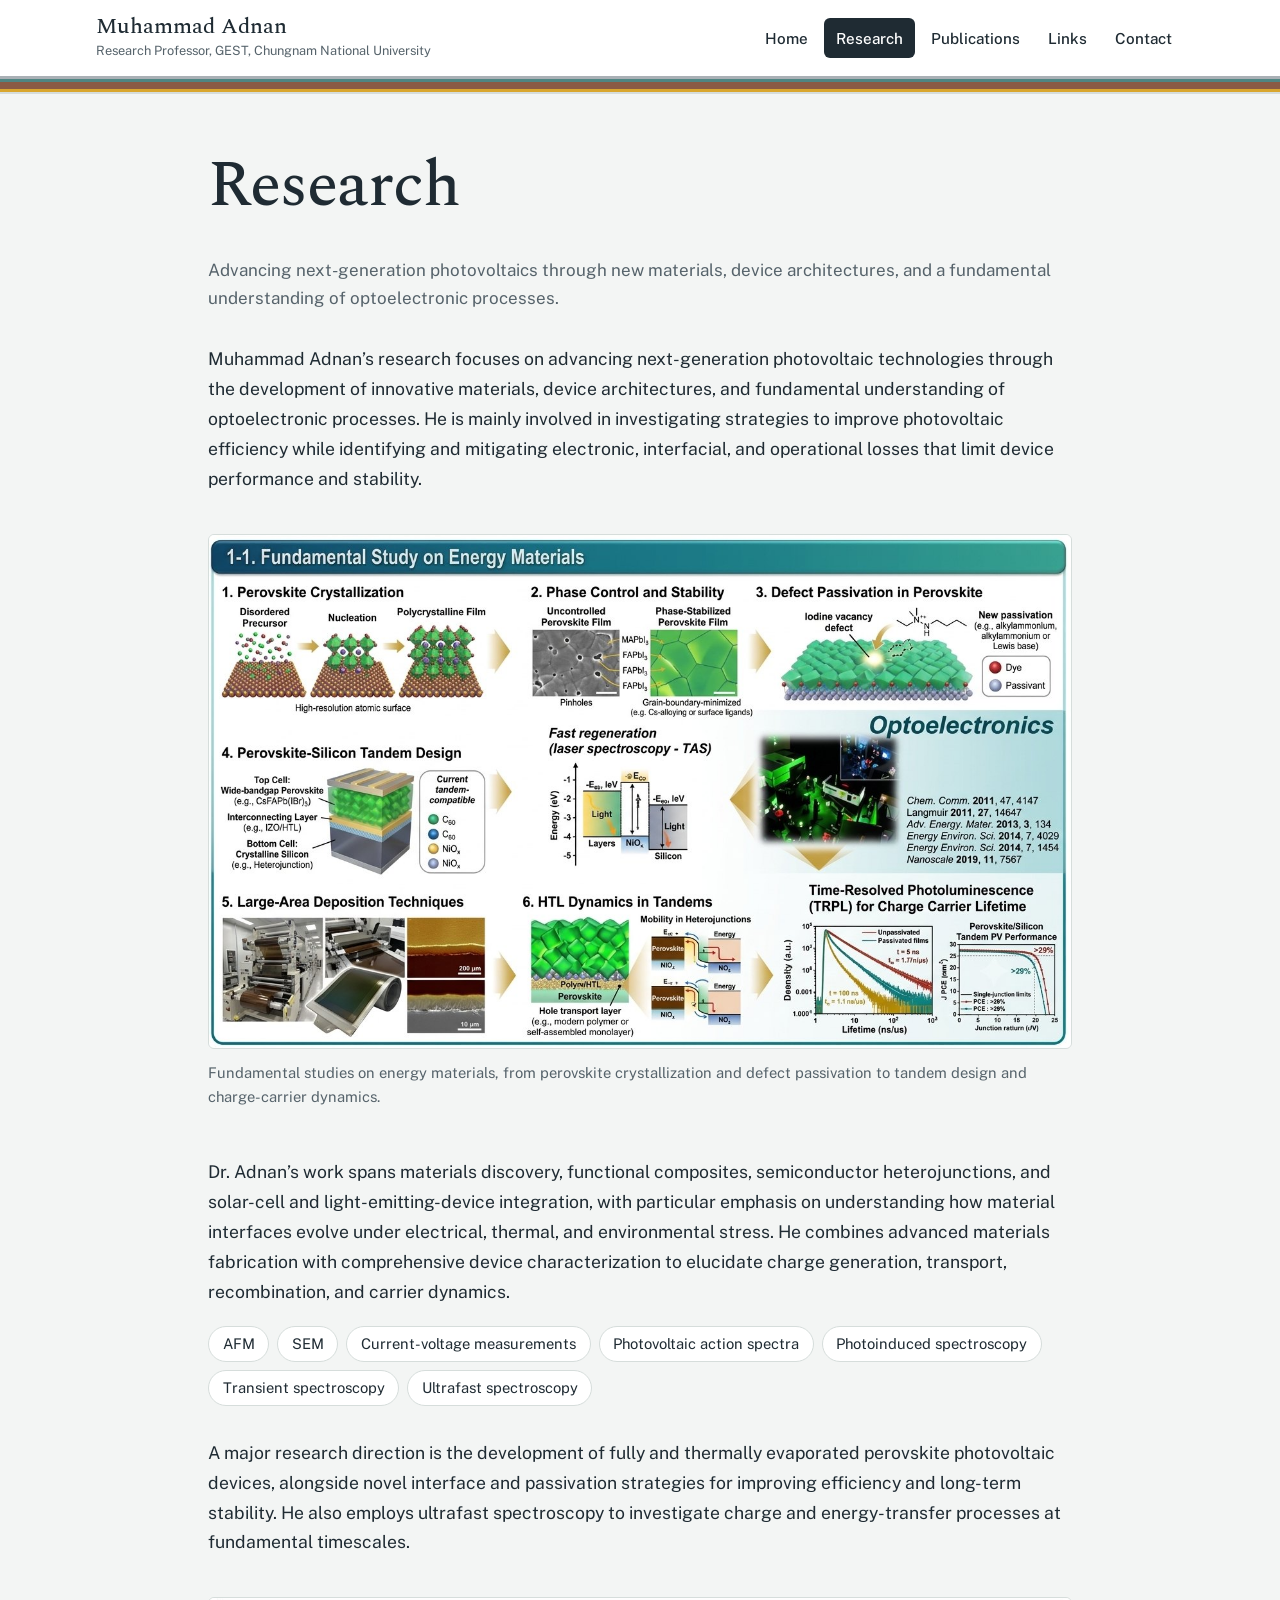
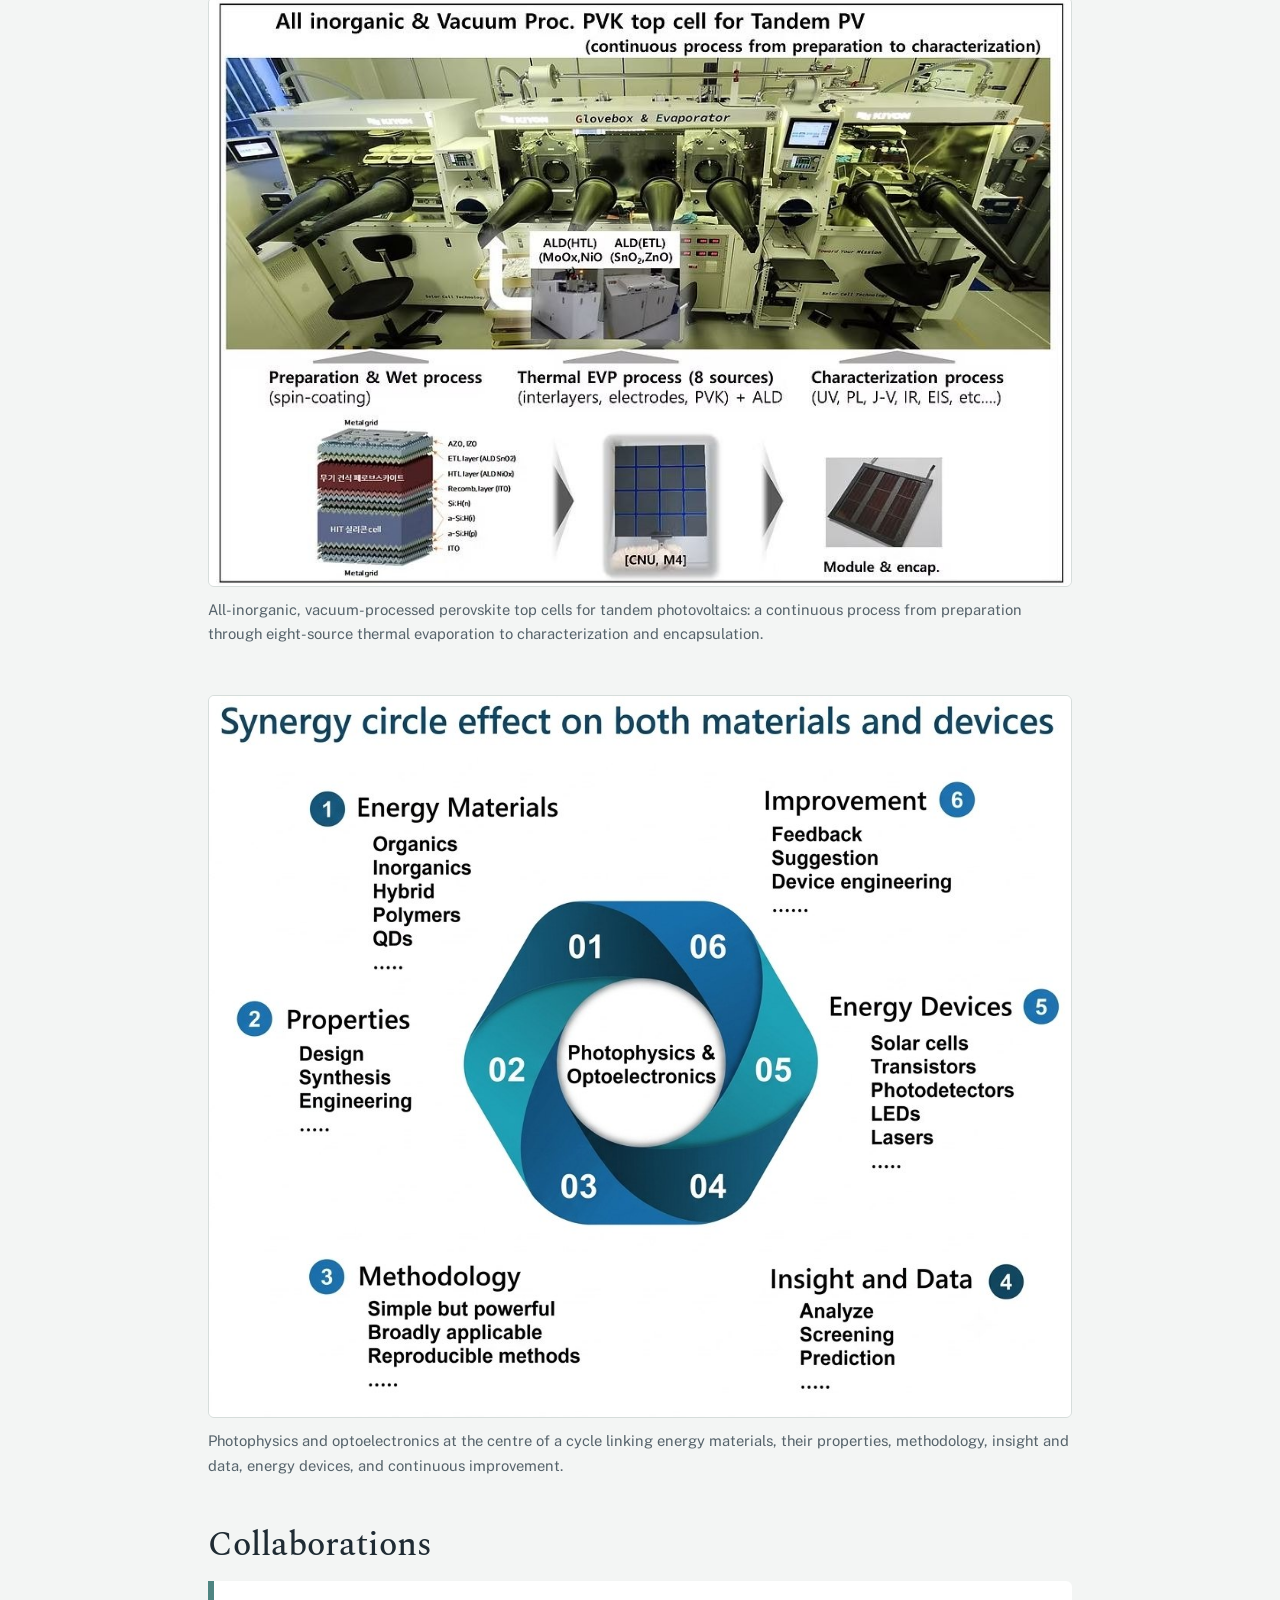
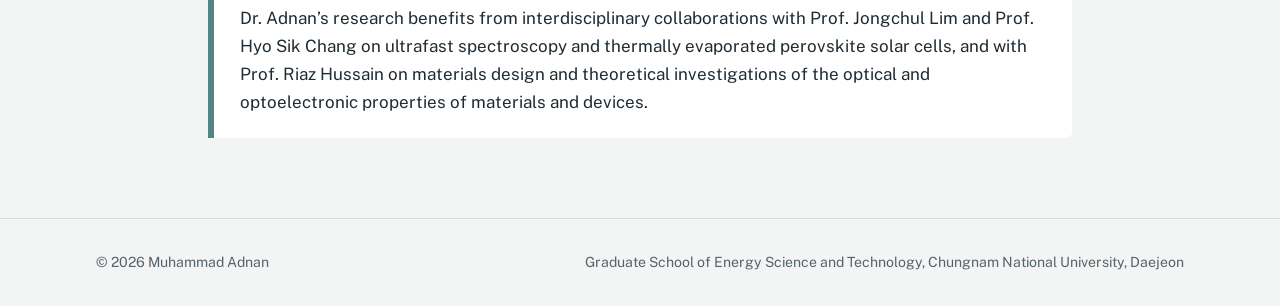
==== research.html @ 60435fd6 "done" ====
<!doctype html>
<html lang="en">
<head>
<meta charset="utf-8">
<meta name="viewport" content="width=device-width, initial-scale=1">
<title>Research | Muhammad Adnan</title>
<meta name="description" content="Research focus of Muhammad Adnan: perovskite photovoltaics, interface engineering, and ultrafast spectroscopy.">
<link rel="icon" href="assets/img/favicon.svg" type="image/svg+xml">
<link rel="preconnect" href="https://fonts.googleapis.com">
<link rel="preconnect" href="https://fonts.gstatic.com" crossorigin>
<link href="https://fonts.googleapis.com/css2?family=Public+Sans:wght@400;500;600;700&family=Spectral:ital,wght@0,400;0,500;0,600;1,400&display=swap" rel="stylesheet">
<link rel="stylesheet" href="assets/css/style.css">
</head>
<body data-page="research">
<a class="skip" href="#main">Skip to content</a>
<header class="site-header">
  <div class="wrap">
    <a class="brand" href="index.html">Muhammad Adnan<small>Research Professor, GEST, Chungnam National University</small></a>
    <nav aria-label="Main">
      <ul>
        <li><a href="index.html" data-page="home">Home</a></li>
        <li><a href="research.html" data-page="research">Research</a></li>
        <li><a href="publications.html" data-page="publications">Publications</a></li>
        <li><a href="links.html" data-page="links">Links</a></li>
        <li><a href="contact.html" data-page="contact">Contact</a></li>
      </ul>
    </nav>
  </div>
  <div class="stack-rule" aria-hidden="true"><span></span><span></span><span></span><span></span><span></span></div>
</header>
<main id="main" class="wrap">

<header class="page-title">
  <h1>Research</h1>
  <p>Advancing next-generation photovoltaics through new materials, device architectures, and a fundamental understanding of optoelectronic processes.</p>
</header>

<div class="prose">
  <p>Muhammad Adnan’s research focuses on advancing next-generation photovoltaic technologies through the development of innovative materials, device architectures, and fundamental understanding of optoelectronic processes. He is mainly involved in investigating strategies to improve photovoltaic efficiency while identifying and mitigating electronic, interfacial, and operational losses that limit device performance and stability.</p>
</div>

<figure class="figure">
  <a href="assets/img/fig-materials.jpg" target="_blank" rel="noopener" aria-label="Open full-size figure"><img src="assets/img/fig-materials.jpg" width="1342" height="800" loading="lazy"
       alt="Overview of fundamental studies on energy materials: perovskite crystallization, phase control and stability, defect passivation, perovskite-silicon tandem design, large-area deposition, and hole-transport-layer dynamics in tandems, with transient absorption and time-resolved photoluminescence results."></a>
  <figcaption>Fundamental studies on energy materials, from perovskite crystallization and defect passivation to tandem design and charge-carrier dynamics.</figcaption>
</figure>

<div class="prose">
  <p>Dr. Adnan’s work spans materials discovery, functional composites, semiconductor heterojunctions, and solar-cell and light-emitting-device integration, with particular emphasis on understanding how material interfaces evolve under electrical, thermal, and environmental stress. He combines advanced materials fabrication with comprehensive device characterization to elucidate charge generation, transport, recombination, and carrier dynamics.</p>
</div>

<ul class="chips" aria-label="Characterization techniques">
  <li>AFM</li><li>SEM</li><li>Current-voltage measurements</li><li>Photovoltaic action spectra</li><li>Photoinduced spectroscopy</li><li>Transient spectroscopy</li><li>Ultrafast spectroscopy</li>
</ul>

<div class="prose">
  <p>A major research direction is the development of fully and thermally evaporated perovskite photovoltaic devices, alongside novel interface and passivation strategies for improving efficiency and long-term stability. He also employs ultrafast spectroscopy to investigate charge and energy-transfer processes at fundamental timescales.</p>
</div>

<figure class="figure">
  <a href="assets/img/fig-tandem.jpg" target="_blank" rel="noopener" aria-label="Open full-size figure"><img src="assets/img/fig-tandem.jpg" width="977" height="666" loading="lazy"
       alt="Glovebox and thermal evaporator line for all-inorganic, vacuum-processed perovskite top cells for tandem photovoltaics, showing wet processing, an eight-source thermal evaporation process with ALD, characterization, and module encapsulation."></a>
  <figcaption>All-inorganic, vacuum-processed perovskite top cells for tandem photovoltaics: a continuous process from preparation through eight-source thermal evaporation to characterization and encapsulation.</figcaption>
</figure>

<figure class="figure">
  <a href="assets/img/fig-synergy.jpg" target="_blank" rel="noopener" aria-label="Open full-size figure"><img src="assets/img/fig-synergy.jpg" width="1128" height="944" loading="lazy"
       alt="Cycle diagram with photophysics and optoelectronics at the centre, linking energy materials, properties, methodology, insight and data, energy devices, and improvement."></a>
  <figcaption>Photophysics and optoelectronics at the centre of a cycle linking energy materials, their properties, methodology, insight and data, energy devices, and continuous improvement.</figcaption>
</figure>

<h2>Collaborations</h2>
<div class="collab">
  <p>Dr. Adnan’s research benefits from interdisciplinary collaborations with Prof. Jongchul Lim and Prof. Hyo Sik Chang on ultrafast spectroscopy and thermally evaporated perovskite solar cells, and with Prof. Riaz Hussain on materials design and theoretical investigations of the optical and optoelectronic properties of materials and devices.</p>
</div>
</main>
<footer class="site-footer">
  <div class="wrap">
    <span>&copy; <span data-year></span> Muhammad Adnan</span>
    <span>Graduate School of Energy Science and Technology, Chungnam National University, Daejeon</span>
  </div>
</footer>
<script src="assets/js/main.js" defer></script>
</body>
</html>
---- assets/css/style.css ----
/* Palette drawn from a perovskite solar cell stack:
   silver electrode, ITO glass, perovskite film, PbI2 yellow */
:root {
  --bg: #F3F5F4;
  --surface: #FFFFFF;
  --ink: #1F2B33;
  --muted: #56636B;
  --rule: #D6DDDB;
  --ag: #A9B0B5;
  --ito: #4F8582;
  --pvk: #8A5A44;
  --pvk-deep: #4A2F27;
  --pbi: #D9A62E;
  --link: #2E6562;
  --serif: "Spectral", Georgia, "Times New Roman", serif;
  --sans: "Public Sans", system-ui, -apple-system, "Segoe UI", Roboto, sans-serif;
  --wrap: 68rem;
  color-scheme: light dark;
}
@media (prefers-color-scheme: dark) {
  :root {
    --bg: #151B1F; --surface: #1C2429; --ink: #E4E9E8; --muted: #9AA7AD;
    --rule: #2C363C; --link: #86C1BC; --pvk-deep: #C99A7F;
  }
}

*, *::before, *::after { box-sizing: border-box; }
html { -webkit-text-size-adjust: 100%; }
body {
  margin: 0; background: var(--bg); color: var(--ink);
  font: 400 1.0625rem/1.65 var(--sans);
  min-height: 100vh; display: flex; flex-direction: column;
}
img { max-width: 100%; height: auto; display: block; }
a { color: var(--link); text-underline-offset: 0.18em; text-decoration-thickness: 1px; }
a:hover { text-decoration-thickness: 2px; }
:focus-visible { outline: 2px solid var(--pbi); outline-offset: 3px; border-radius: 2px; }
.wrap { width: min(100% - 2.5rem, var(--wrap)); margin-inline: auto; }
.prose { max-width: 40rem; }
.prose p { margin: 0 0 1.1em; }

h1, h2, h3 { font-family: var(--serif); font-weight: 500; line-height: 1.15; margin: 0 0 0.5em; }
h1 { font-size: clamp(2.4rem, 5.5vw, 4rem); letter-spacing: -0.015em; }
h2 { font-size: clamp(1.6rem, 3vw, 2.1rem); }
h3 { font-size: 1.25rem; font-weight: 600; }

.skip { position: absolute; left: -999px; }
.skip:focus { left: 1rem; top: 1rem; background: var(--surface); padding: .5rem 1rem; z-index: 10; }

/* ---------- header: the device stack as a rule ---------- */
.site-header { background: var(--surface); }
.site-header .wrap {
  display: flex; align-items: center; justify-content: space-between;
  gap: 1rem; flex-wrap: wrap; padding-block: 1rem;
}
.brand { font: 500 1.35rem/1 var(--serif); color: var(--ink); text-decoration: none; }
.brand small { display: block; font: 400 .8rem/1.4 var(--sans); color: var(--muted); margin-top: .3rem; }
nav ul { list-style: none; margin: 0; padding: 0; display: flex; gap: .25rem; flex-wrap: wrap; }
nav a {
  display: block; padding: .45rem .75rem; border-radius: 6px;
  color: var(--ink); text-decoration: none; font-weight: 500; font-size: .95rem;
}
nav a:hover { background: var(--bg); }
nav a[aria-current="page"] { background: var(--ink); color: var(--surface); }

.stack-rule { display: grid; grid-template-rows: 3px 3px 7px 3px 2px; }
.stack-rule span:nth-child(1) { background: var(--ag); }
.stack-rule span:nth-child(2) { background: var(--ito); }
.stack-rule span:nth-child(3) { background: var(--pvk); }
.stack-rule span:nth-child(4) { background: var(--pbi); }
.stack-rule span:nth-child(5) { background: var(--rule); }

main { padding-block: 3.5rem 5rem; flex: 1 0 auto; }
.page-title { margin-bottom: 2rem; }
.page-title p { color: var(--muted); max-width: 40rem; margin: 0; }

/* ---------- home ---------- */
.hero { display: grid; grid-template-columns: 1fr auto; gap: 3rem; align-items: center; }
.hero .role { font-size: 1.1rem; color: var(--muted); margin: 0 0 1.5rem; }
.hero .lede { font: 400 1.2rem/1.6 var(--serif); max-width: 36rem; margin: 0 0 2rem; }
.actions { display: flex; gap: .75rem; flex-wrap: wrap; }
.btn {
  display: inline-block; padding: .7rem 1.2rem; border-radius: 6px; font-weight: 600;
  text-decoration: none; border: 1.5px solid var(--ink); color: var(--ink);
}
.btn.primary { background: var(--ink); color: var(--surface); }
.btn:hover { text-decoration: none; transform: translateY(-1px); }

/* portrait sits on top of a layered film stack */
.portrait { position: relative; width: 15rem; padding: 0 0 0 1.4rem; }
.portrait img { position: relative; border-radius: 4px; width: 100%; }
.portrait::before {
  content: ""; position: absolute; left: 0; top: 1.4rem; bottom: -1.4rem; width: calc(100% - 1.4rem);
  border-radius: 4px;
  background: linear-gradient(var(--ag) 0 12%, var(--ito) 12% 30%, var(--pvk) 30% 72%, var(--pbi) 72% 88%, var(--rule) 88%);
}

.metrics {
  display: flex; flex-wrap: wrap; gap: 2.5rem; margin: 4.5rem 0 0; padding: 1.5rem 0 0;
  border-top: 1px solid var(--rule);
}
.metrics div { min-width: 6rem; }
.metrics dt { color: var(--muted); font-size: .9rem; }
.metrics dd { margin: 0; font: 500 2.2rem/1.1 var(--serif); }
.metrics-note { color: var(--muted); font-size: .85rem; margin: .75rem 0 0; }

.focus { margin-top: 5rem; }
.focus-list { list-style: none; padding: 0; margin: 1.5rem 0 0; display: grid; gap: 2px; }
.focus-list li {
  background: var(--surface); padding: 1.1rem 1.4rem 1.1rem 1.6rem;
  border-left: 6px solid var(--c); display: grid; grid-template-columns: 16rem 1fr; gap: 1.5rem;
}
.focus-list li:first-child { border-radius: 6px 6px 0 0; }
.focus-list li:last-child { border-radius: 0 0 6px 6px; }
.focus-list h3 { margin: 0; font-size: 1.1rem; }
.focus-list p { margin: 0; color: var(--muted); }

/* ---------- research ---------- */
.figure { margin: 2.5rem 0 3rem; }
.figure img { border-radius: 6px; border: 1px solid var(--rule); background: #fff; }
.figure figcaption { color: var(--muted); font-size: .92rem; margin-top: .7rem; max-width: 40rem; }
.chips { list-style: none; padding: 0; margin: 0 0 2rem; display: flex; flex-wrap: wrap; gap: .5rem; }
.chips li { background: var(--surface); border: 1px solid var(--rule); border-radius: 99px; padding: .3rem .85rem; font-size: .92rem; }
.collab { background: var(--surface); border-left: 6px solid var(--ito); padding: 1.4rem 1.6rem; border-radius: 0 6px 6px 0; max-width: 44rem; }
.collab p { margin: 0; }

/* ---------- publications ---------- */
.pub-tools { display: flex; gap: .75rem; flex-wrap: wrap; margin-bottom: 1rem; }
.pub-tools input, .pub-tools select {
  font: inherit; color: var(--ink); background: var(--surface);
  border: 1px solid var(--rule); border-radius: 6px; padding: .6rem .8rem;
}
.pub-tools input { flex: 1 1 18rem; }
.pub-count { color: var(--muted); font-size: .9rem; margin: 0 0 2rem; }
.pub-year { display: grid; grid-template-columns: 6rem 1fr; gap: 1.5rem; border-top: 1px solid var(--rule); padding-top: 1.25rem; margin-top: 1.25rem; }
.pub-year h2 { font-size: 1.6rem; color: var(--pvk-deep); margin: 0; position: sticky; top: 1rem; align-self: start; }
.pub-year ol { list-style: none; margin: 0; padding: 0; display: grid; gap: 1.4rem; }
.pub-title { font: 500 1.12rem/1.4 var(--serif); margin: 0 0 .25rem; }
.pub-title a { color: var(--ink); text-decoration: none; }
.pub-title a:hover { color: var(--link); text-decoration: underline; }
.pub-authors { margin: 0; font-size: .95rem; }
.pub-authors strong { font-weight: 700; }
.pub-venue { margin: 0; font-size: .92rem; color: var(--muted); font-style: italic; }
.pub-links { margin: .3rem 0 0; font-size: .88rem; display: flex; gap: 1rem; flex-wrap: wrap; }
.empty { background: var(--surface); border: 1px dashed var(--rule); border-radius: 6px; padding: 2rem; max-width: 40rem; }
.empty p { margin: 0 0 .5rem; }

/* ---------- links / contact ---------- */
.two-col { display: grid; grid-template-columns: 1fr 1fr; gap: 3rem; }
.link-list { list-style: none; padding: 0; margin: 0; border-top: 1px solid var(--rule); }
.link-list li { border-bottom: 1px solid var(--rule); }
.link-list a, .link-list span.item { display: flex; justify-content: space-between; gap: 1rem; padding: 1rem .25rem; text-decoration: none; color: var(--ink); }
.link-list a:hover { color: var(--link); }
.link-list .meta { color: var(--muted); font-size: .9rem; text-align: right; }

address { font-style: normal; font: 400 1.15rem/1.6 var(--serif); }
.contact-name { font-size: 1.5rem; margin-bottom: .25rem; }
.contact-rows { margin: 0; display: grid; grid-template-columns: auto 1fr; gap: .6rem 1.5rem; }
.contact-rows dt { color: var(--muted); }
.contact-rows dd { margin: 0; }

/* ---------- footer ---------- */
.site-footer { border-top: 1px solid var(--rule); padding-block: 2rem; color: var(--muted); font-size: .88rem; }
.site-footer .wrap { display: flex; justify-content: space-between; gap: 1rem; flex-wrap: wrap; }

/* ---------- motion: one entrance, on the home hero only ---------- */
@media (prefers-reduced-motion: no-preference) {
  .portrait::before { animation: deposit .9s cubic-bezier(.2,.7,.2,1) both; }
  @keyframes deposit { from { clip-path: inset(100% 0 0 0); } to { clip-path: inset(0); } }
}

/* ---------- responsive ---------- */
@media (max-width: 760px) {
  main { padding-block: 2.25rem 3.5rem; }
  .hero { grid-template-columns: 1fr; gap: 2.5rem; }
  .hero .portrait { order: -1; width: 11rem; }
  .focus-list li { grid-template-columns: 1fr; gap: .3rem; }
  .pub-year { grid-template-columns: 1fr; gap: .75rem; }
  .pub-year h2 { position: static; }
  .two-col { grid-template-columns: 1fr; gap: 2.5rem; }
  .metrics { gap: 1.5rem 2rem; margin-top: 3.5rem; }
  .metrics dd { font-size: 1.8rem; }
}

/* ---------- research page: text and figures share one column ---------- */
[data-page="research"] main > * { max-width: 54rem; margin-left: auto; margin-right: auto; }
[data-page="research"] main > .prose,
[data-page="research"] main > .collab { max-width: 54rem; }
[data-page="research"] .page-title p,
[data-page="research"] .figure figcaption { max-width: none; }
[data-page="research"] .prose p { font-size: 1.1rem; line-height: 1.7; }
.figure a { display: block; cursor: zoom-in; }
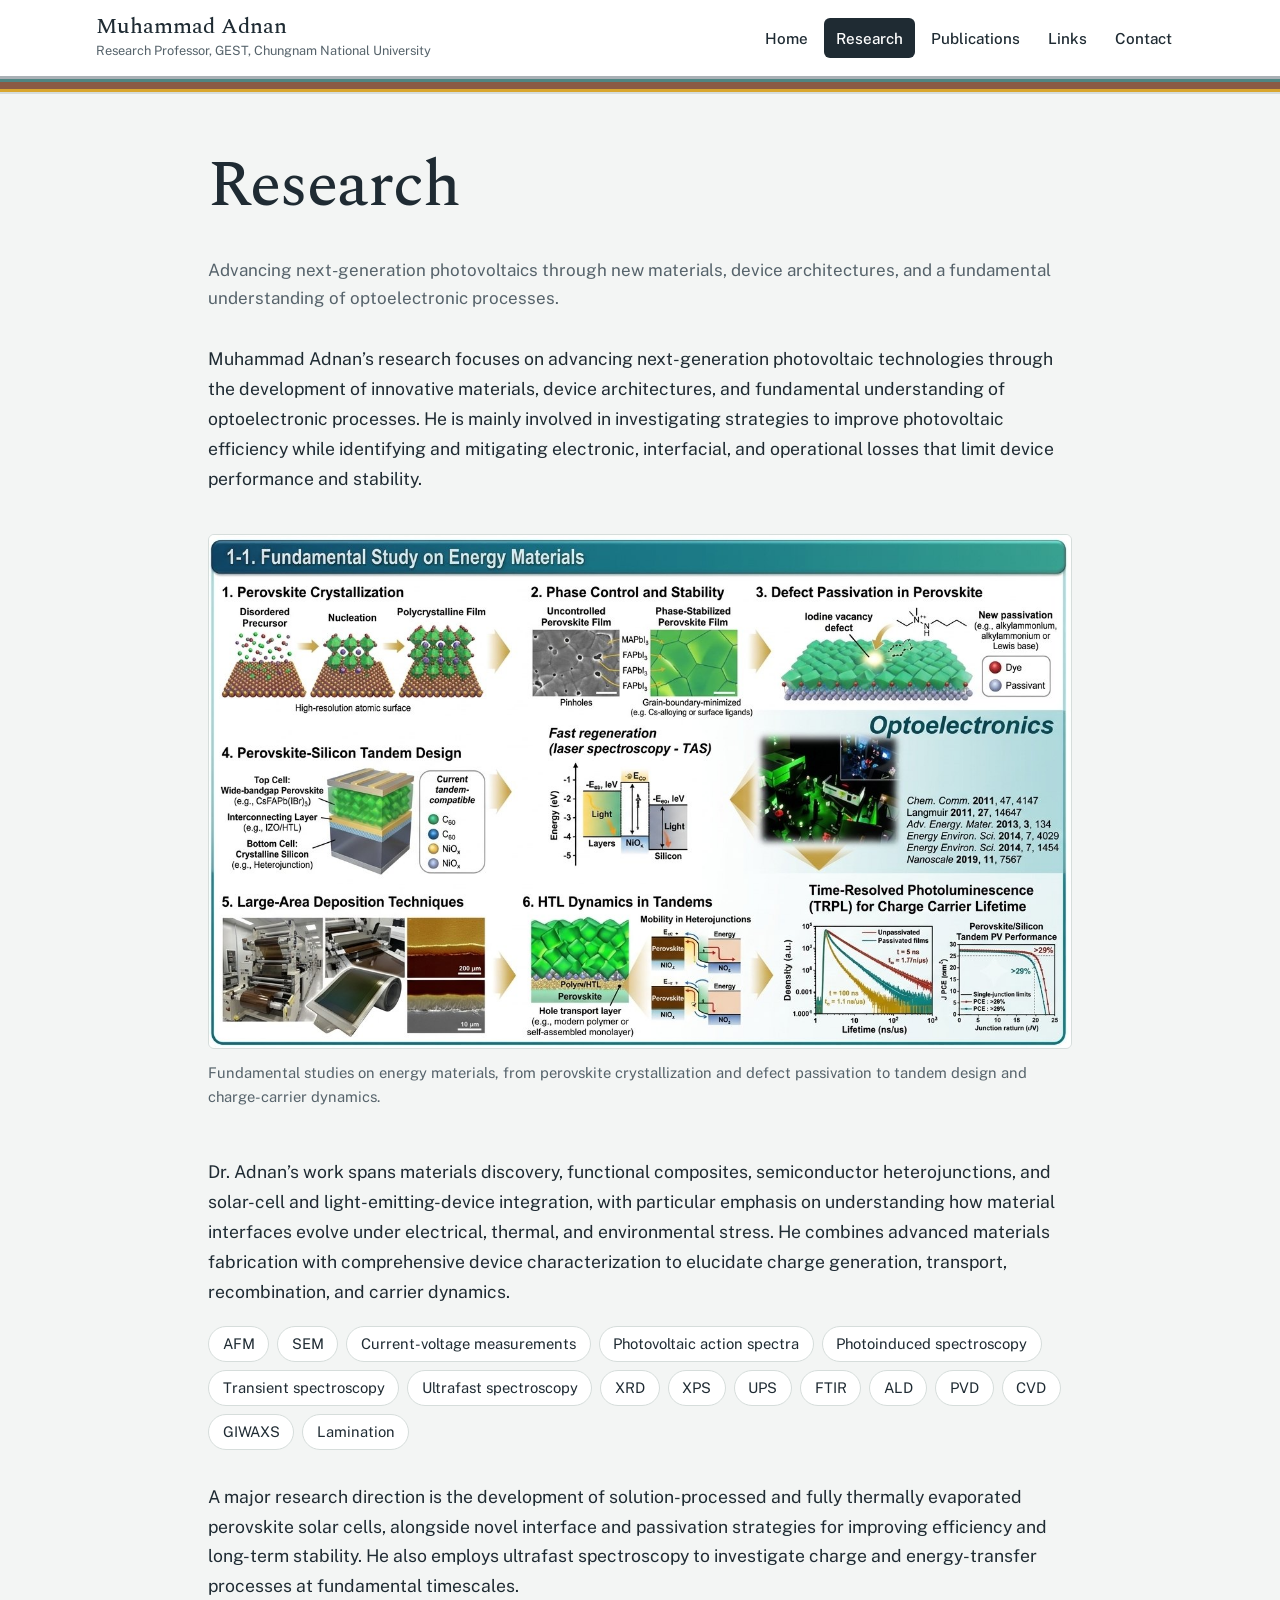
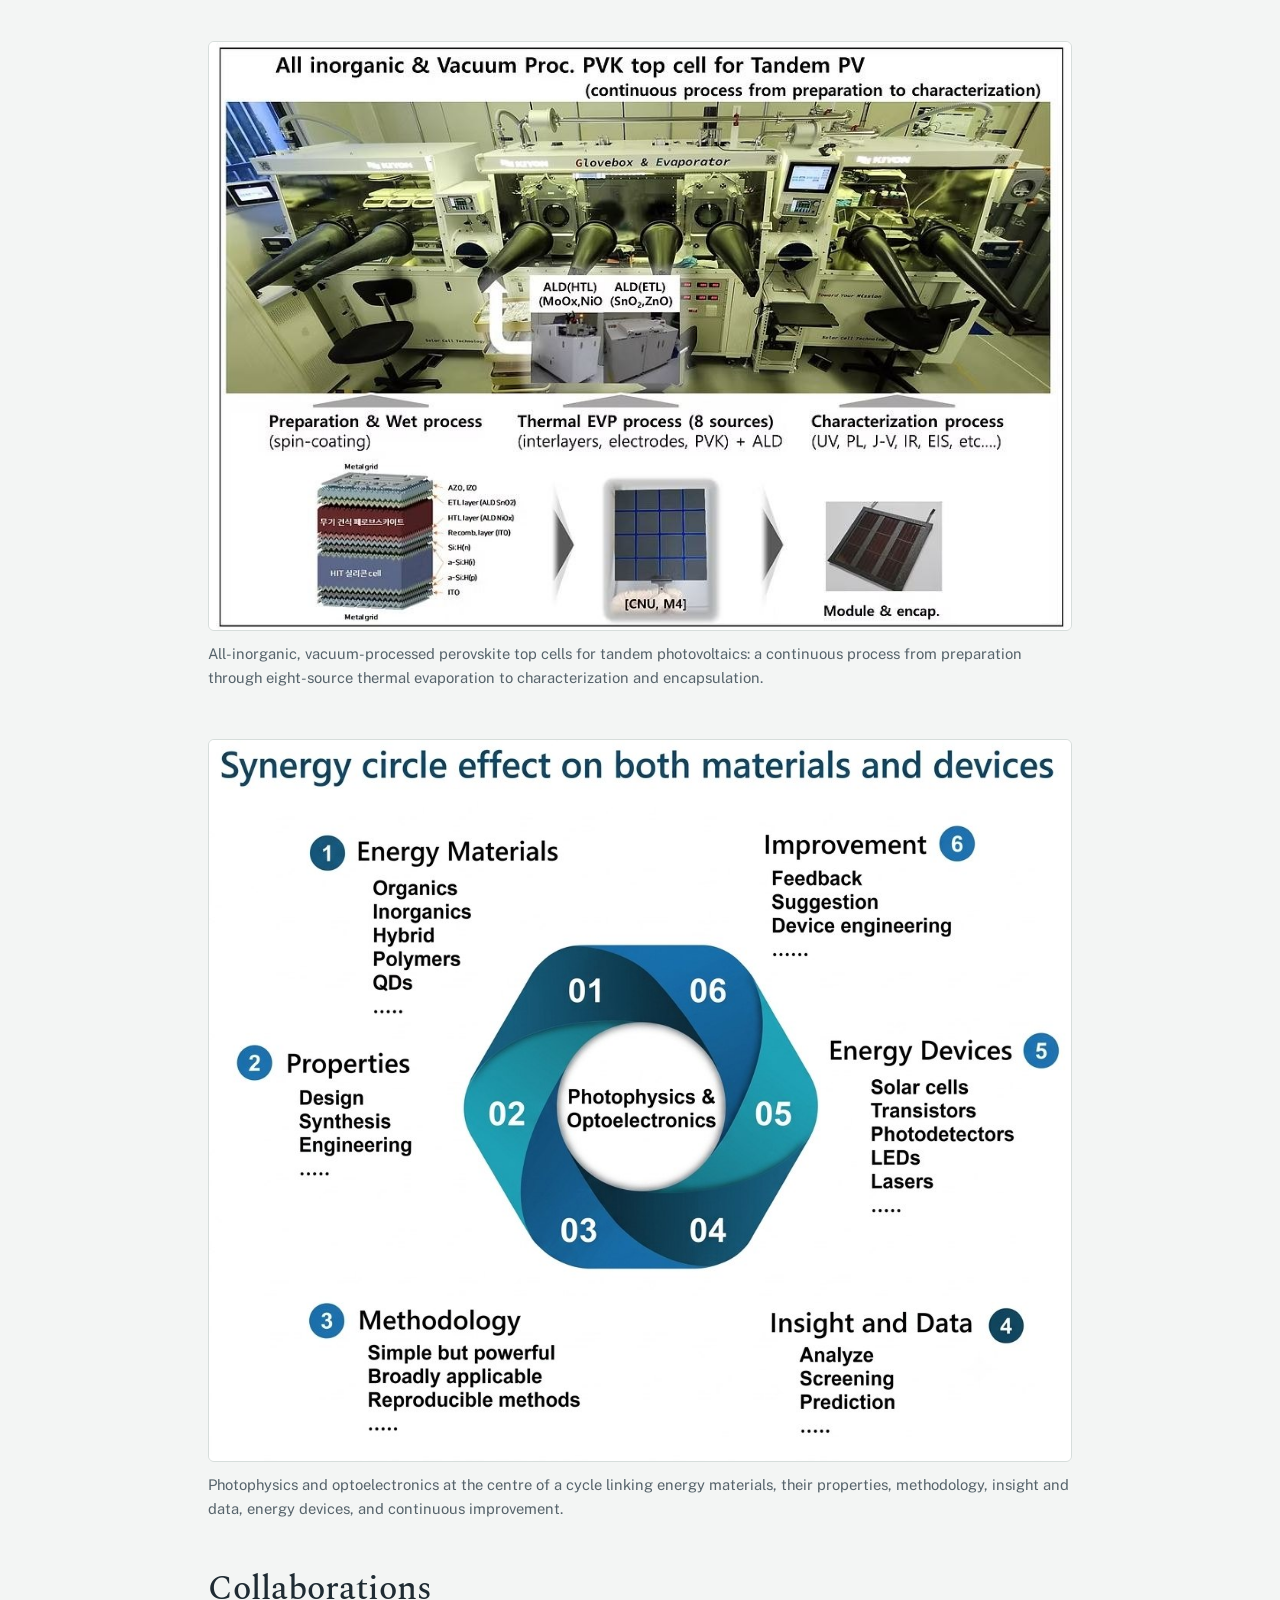
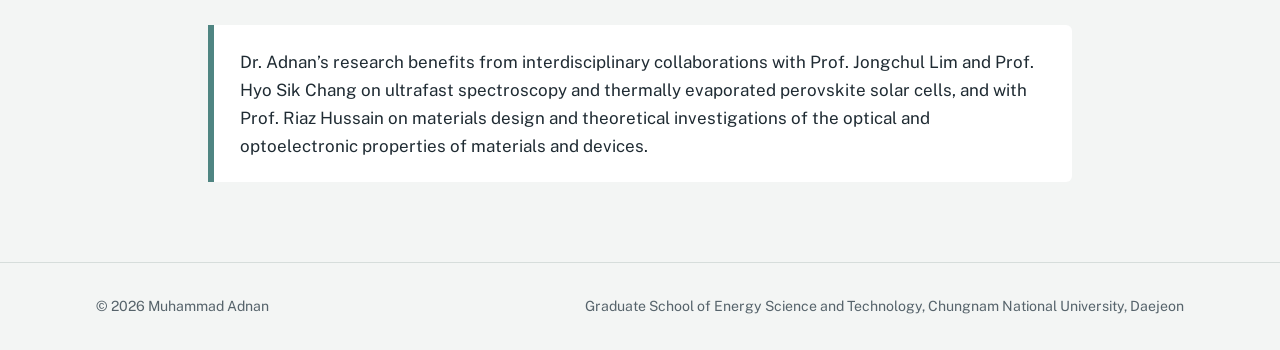
==== commit 3341d028: "Update research.html" ====
--- a/research.html
+++ b/research.html
@@ -50,11 +50,11 @@
 </div>
 
 <ul class="chips" aria-label="Characterization techniques">
-  <li>AFM</li><li>SEM</li><li>Current-voltage measurements</li><li>Photovoltaic action spectra</li><li>Photoinduced spectroscopy</li><li>Transient spectroscopy</li><li>Ultrafast spectroscopy</li>
+  <li>AFM</li><li>SEM</li><li>Current-voltage measurements</li><li>Photovoltaic action spectra</li><li>Photoinduced spectroscopy</li><li>Transient spectroscopy</li><li>Ultrafast spectroscopy</li><li>XRD</li><li>XPS</li><li>UPS</li><li>FTIR</li><li>ALD</li><li>PVD</li><li>CVD</li><li>GIWAXS</li><li>Lamination</li>
 </ul>
 
 <div class="prose">
-  <p>A major research direction is the development of fully and thermally evaporated perovskite photovoltaic devices, alongside novel interface and passivation strategies for improving efficiency and long-term stability. He also employs ultrafast spectroscopy to investigate charge and energy-transfer processes at fundamental timescales.</p>
+  <p>A major research direction is the development of solution-processed and fully thermally evaporated perovskite solar cells, alongside novel interface and passivation strategies for improving efficiency and long-term stability. He also employs ultrafast spectroscopy to investigate charge and energy-transfer processes at fundamental timescales.</p>
 </div>
 
 <figure class="figure">
